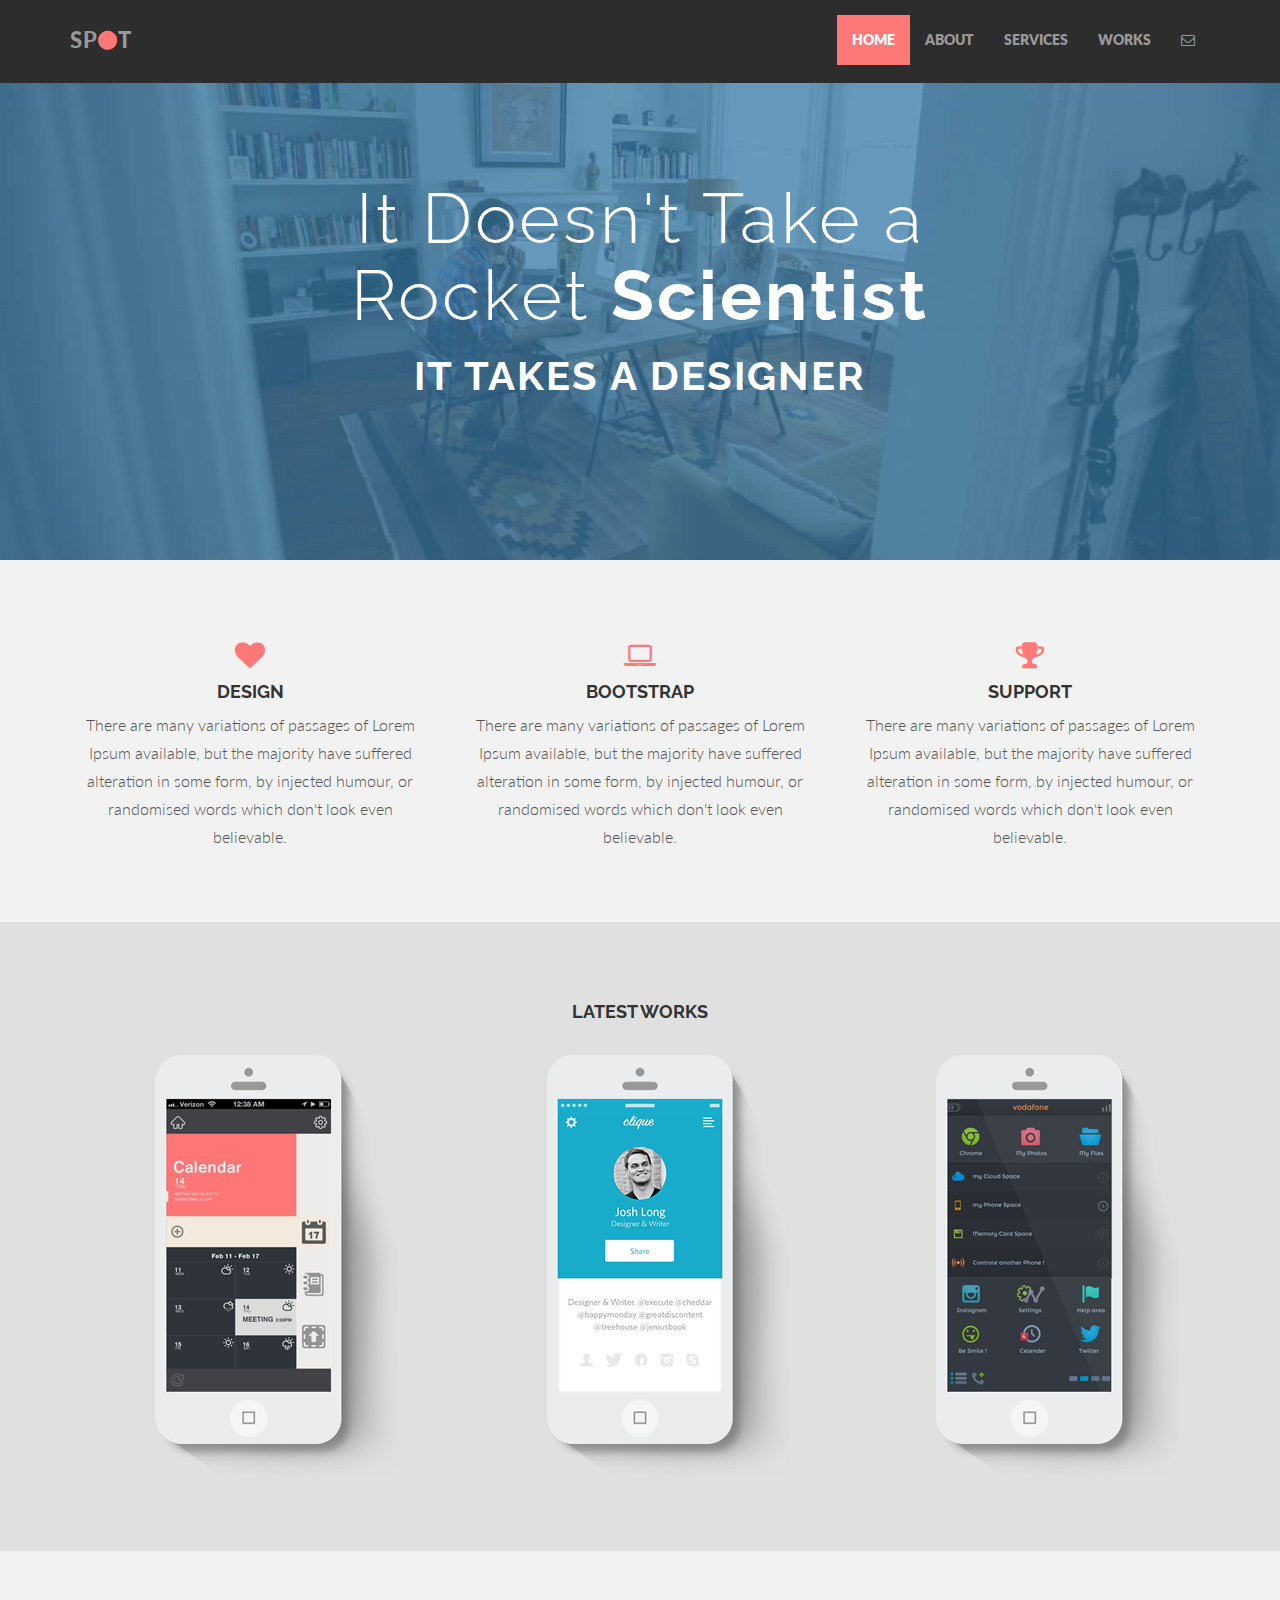
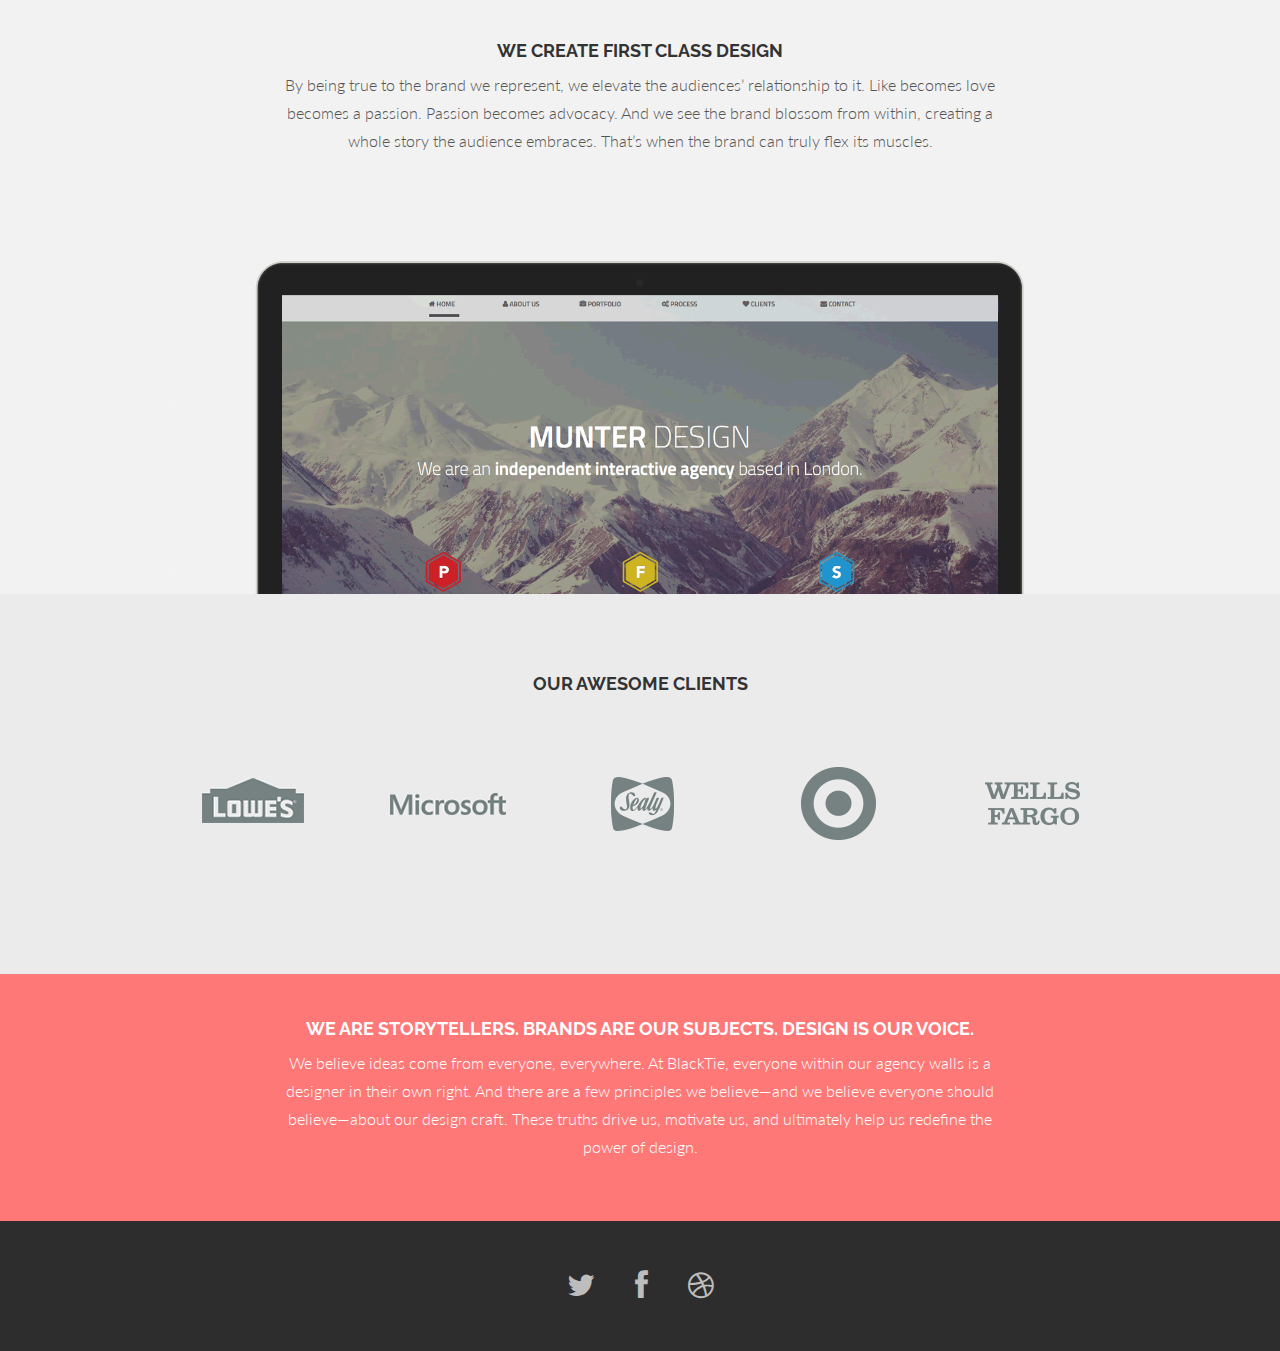
==== new Html/theme/index.html @ d11532a1 "Merge pull request #4 from lin432/Images" ====
<!DOCTYPE html>
<html lang="en">
  <head>
    <meta charset="utf-8">
    <meta http-equiv="X-UA-Compatible" content="IE=edge">
    <meta name="viewport" content="width=device-width, initial-scale=1.0">
    <meta name="description" content="">
    <meta name="author" content="">
    <link rel="shortcut icon" href="assets/ico/favicon.png">

    <title>Honey Badgers</title>

    <!-- Bootstrap core CSS -->
    <link href="assets/css/bootstrap.css" rel="stylesheet">
    <link href="assets/css/font-awesome.min.css" rel="stylesheet">

    <!-- Custom styles for this template -->
    <link href="assets/css/main.css" rel="stylesheet">


    <!-- HTML5 shim and Respond.js IE8 support of HTML5 elements and media queries -->
    <!--[if lt IE 9]>
      <script src="https://oss.maxcdn.com/libs/html5shiv/3.7.0/html5shiv.js"></script>
      <script src="https://oss.maxcdn.com/libs/respond.js/1.3.0/respond.min.js"></script>
    <![endif]-->
  </head>

  <body>

    <!-- Fixed navbar -->
    <div class="navbar navbar-inverse navbar-fixed-top">
      <div class="container">
        <div class="navbar-header">
          <button type="button" class="navbar-toggle" data-toggle="collapse" data-target=".navbar-collapse">
            <span class="icon-bar"></span>
            <span class="icon-bar"></span>
            <span class="icon-bar"></span>
          </button>
          <a class="navbar-brand" href="#">SP<i class="fa fa-circle"></i>T</a>
        </div>
        <div class="navbar-collapse collapse">
          <ul class="nav navbar-nav navbar-right">
            <li class="active"><a href="index.html">HOME</a></li>
            <li><a href="about.html">ABOUT</a></li>
            <li><a href="services.html">SERVICES</a></li>
            <li><a href="works.html">WORKS</a></li>
            <li><a data-toggle="modal" data-target="#myModal" href="#myModal"><i class="fa fa-envelope-o"></i></a></li>
          </ul>
        </div><!--/.nav-collapse -->
      </div>
    </div>

	<div id="headerwrap">
		<div class="container">
			<div class="row centered">
				<div class="col-lg-8 col-lg-offset-2">
				<h1>It Doesn't Take a Rocket <b>Scientist</b></h1>
				<h2>It Takes a Designer</h2>
				</div>
			</div><!-- row -->
		</div><!-- container -->
	</div><!-- headerwrap -->


	<div class="container w">
		<div class="row centered">
			<br><br>
			<div class="col-lg-4">
				<i class="fa fa-heart"></i>
				<h4>DESIGN</h4>
				<p>There are many variations of passages of Lorem Ipsum available, but the majority have suffered alteration in some form, by injected humour, or randomised words which don't look even believable.</p>
			</div><!-- col-lg-4 -->

			<div class="col-lg-4">
				<i class="fa fa-laptop"></i>
				<h4>BOOTSTRAP</h4>
				<p>There are many variations of passages of Lorem Ipsum available, but the majority have suffered alteration in some form, by injected humour, or randomised words which don't look even believable.</p>
			</div><!-- col-lg-4 -->

			<div class="col-lg-4">
				<i class="fa fa-trophy"></i>
				<h4>SUPPORT</h4>
				<p>There are many variations of passages of Lorem Ipsum available, but the majority have suffered alteration in some form, by injected humour, or randomised words which don't look even believable.</p>
			</div><!-- col-lg-4 -->
		</div><!-- row -->
		<br>
		<br>
	</div><!-- container -->


	<!-- PORTFOLIO SECTION -->
	<div id="dg">
		<div class="container">
			<div class="row centered">
				<h4>LATEST WORKS</h4>
				<br>
				<div class="col-lg-4">
					<div class="tilt">
					<a href="#"><img src="assets/img/p01.png" alt=""></a>
					</div>
				</div>

				<div class="col-lg-4">
					<div class="tilt">
					<a href="#"><img src="assets/img/p03.png" alt=""></a>
					</div>
				</div>

				<div class="col-lg-4">
					<div class="tilt">
					<a href="#"><img src="assets/img/p02.png" alt=""></a>
					</div>
				</div>
			</div><!-- row -->
		</div><!-- container -->
	</div><!-- DG -->


	<!-- FEATURE SECTION -->
	<div class="container wb">
		<div class="row centered">
			<br><br>
			<div class="col-lg-8 col-lg-offset-2">
				<h4>WE CREATE FIRST CLASS DESIGN</h4>
				<p>By being true to the brand we represent, we elevate the audiences’ relationship to it. Like becomes love becomes a passion. Passion becomes advocacy. And we see the brand blossom from within, creating a whole story the audience embraces. That’s when the brand can truly flex its muscles.</p>
			<p><br/><br/></p>
			</div>
			<div class="col-lg-2"></div>
			<div class="col-lg-10 col-lg-offset-1">
				<img class="img-responsive" src="assets/img/munter.png" alt="">
			</div>
		</div><!-- row -->
	</div><!-- container -->


	<div id="lg">
		<div class="container">
			<div class="row centered">
				<h4>OUR AWESOME CLIENTS</h4>
				<div class="col-lg-2 col-lg-offset-1">
					<img src="assets/img/c01.gif" alt="">
				</div>
				<div class="col-lg-2">
					<img src="assets/img/c02.gif" alt="">
				</div>
				<div class="col-lg-2">
					<img src="assets/img/c03.gif" alt="">
				</div>
				<div class="col-lg-2">
					<img src="assets/img/c04.gif" alt="">
				</div>
				<div class="col-lg-2">
					<img src="assets/img/c05.gif" alt="">
				</div>
			</div><!-- row -->
		</div><!-- container -->
	</div><!-- dg -->
	
	
	<div id="r">
		<div class="container">
			<div class="row centered">
				<div class="col-lg-8 col-lg-offset-2">
					<h4>WE ARE STORYTELLERS. BRANDS ARE OUR SUBJECTS. DESIGN IS OUR VOICE.</h4>
					<p>We believe ideas come from everyone, everywhere. At BlackTie, everyone within our agency walls is a designer in their own right. And there are a few principles we believe—and we believe everyone should believe—about our design craft. These truths drive us, motivate us, and ultimately help us redefine the power of design.</p>
				</div>
			</div><!-- row -->
		</div><!-- container -->
	</div><! -- r wrap -->
	
	
	<!-- FOOTER -->
	<div id="f">
		<div class="container">
			<div class="row centered">
				<a href="#"><i class="fa fa-twitter"></i></a><a href="#"><i class="fa fa-facebook"></i></a><a href="#"><i class="fa fa-dribbble"></i></a>
		
			</div><!-- row -->
		</div><!-- container -->
	</div><!-- Footer -->


	<!-- MODAL FOR CONTACT -->
	<!-- Modal -->
	<div class="modal fade" id="myModal" tabindex="-1" role="dialog" aria-labelledby="myModalLabel" aria-hidden="true">
	  <div class="modal-dialog">
	    <div class="modal-content">
	      <div class="modal-header">
	        <button type="button" class="close" data-dismiss="modal" aria-hidden="true">&times;</button>
	        <h4 class="modal-title" id="myModalLabel">contact us</h4>
	      </div>
	      <div class="modal-body">
		        <div class="row centered">
		        	<p>We are available 24/7, so don't hesitate to contact us.</p>
		        	<p>
		        		Somestreet Ave, 987<br/>
						London, UK.<br/>
						+44 8948-4343<br/>
						hi@blacktie.co
		        	</p>
		        	<div id="mapwrap">
		<iframe height="300" width="100%" frameborder="0" scrolling="no" marginheight="0" marginwidth="0" src="https://www.google.es/maps?t=m&amp;ie=UTF8&amp;ll=52.752693,22.791016&amp;spn=67.34552,156.972656&amp;z=2&amp;output=embed"></iframe>
					</div>	
		        </div>
	      </div>
	      <div class="modal-footer">
	        <button type="button" class="btn btn-danger" data-dismiss="modal">Save & Go</button>
	      </div>
	    </div><!-- /.modal-content -->
	  </div><!-- /.modal-dialog -->
	</div><!-- /.modal -->


    <!-- Bootstrap core JavaScript
    ================================================== -->
    <!-- Placed at the end of the document so the pages load faster -->
    <script src="https://code.jquery.com/jquery-1.10.2.min.js"></script>
    <script src="assets/js/bootstrap.min.js"></script>
  </body>
</html>
---- new Html/theme/assets/css/main.css ----
/*
 * Author: Carlos Alvarez
 * URL: http://alvarez.is
 *
 * Project Name: SPOT - Free Bootstrap 3 Theme
 * Version: 1.0
 * URL: http://blacktie.co
 */
 
/* FONTS */
@import url(http://fonts.googleapis.com/css?family=Lato:300,400,700,900);
@import url(http://fonts.googleapis.com/css?family=Raleway:400,300,700,900);

/* OVERALL ASPECT */

body {
  background-color: #f2f2f2;
    font-family: "Lato";
    font-weight: 300;
    font-size: 16px;
    color: #555;

    -webkit-font-smoothing: antialiased;
    -webkit-overflow-scrolling: touch;
    
    margin-top: 70px;
}

/* Titles */
h1, h2, h3, h4, h5, h6 {
    font-family: "Raleway";
    font-weight: 300;
    color: #333;
}


/* Paragraph & Typographic */
p {
    line-height: 28px;
    margin-bottom: 25px;
}

.centered {
    text-align: center;
}

/* Links */
a {
    color: #f85c37;
    word-wrap: break-word;

    -webkit-transition: color 0.1s ease-in, background 0.1s ease-in;
    -moz-transition: color 0.1s ease-in, background 0.1s ease-in;
    -ms-transition: color 0.1s ease-in, background 0.1s ease-in;
    -o-transition: color 0.1s ease-in, background 0.1s ease-in;
    transition: color 0.1s ease-in, background 0.1s ease-in;
}

a:hover,
a:focus {
    color: #7b7b7b;
    text-decoration: none;
    outline: 0;
}

a:before,
a:after {
    -webkit-transition: color 0.1s ease-in, background 0.1s ease-in;
    -moz-transition: color 0.1s ease-in, background 0.1s ease-in;
    -ms-transition: color 0.1s ease-in, background 0.1s ease-in;
    -o-transition: color 0.1s ease-in, background 0.1s ease-in;
    transition: color 0.1s ease-in, background 0.1s ease-in;
}

 hr {
    display: block;
    height: 1px;
    border: 0;
    border-top: 1px solid #ccc;
    margin: 1em 0;
    padding: 0;
}


.navbar {
	font-weight: 800;
	font-size: 14px;
	padding-top: 15px;
	padding-bottom: 15px;
}

.navbar-inverse {
	background: #2d2d2d;
	border-color: #2d2d2d;
}

.navbar-inverse .navbar-nav > .active > a {
	background: #ff7878
}

.navbar-inverse .navbar-brand {
	color: #999999;
	font-weight: bolder;
	font-size: 22px;
	letter-spacing: 1px;
}

.navbar-inverse .navbar-brand i {
	color: #ff7878;
	font-size: 22px;
	letter-spacing: 1px;
}

/*TILT*/
.tilt {
  -webkit-transition: all 0.5s ease;
     -moz-transition: all 0.5s ease;
       -o-transition: all 0.5s ease;
      -ms-transition: all 0.5s ease;
          transition: all 0.5s ease;
}
 
.tilt:hover {
  -webkit-transform: rotate(-10deg);
     -moz-transform: rotate(-10deg);
       -o-transform: rotate(-10deg);
      -ms-transform: rotate(-10deg);
          transform: rotate(-10deg);
}

/* ==========================================================================
   Wrap Sections
   ========================================================================== */

#headerwrap {
	background: url(../img/header-bg.jpg) no-repeat center top;
	margin-top: -10px;
	padding-top:20px;
	text-align:center;
	background-attachment: relative;
	background-position: center center;
	min-height: 500px;
	width: 100%;
	
    -webkit-background-size: 100%;
    -moz-background-size: 100%;
    -o-background-size: 100%;
    background-size: 100%;

    -webkit-background-size: cover;
    -moz-background-size: cover;
    -o-background-size: cover;
    background-size: cover;
}

#headerwrap h1 {
	margin-top: 100px;
	color: white;
	font-size: 70px;
	font-weight: 300;
	letter-spacing: 3px;
}

#headerwrap h2 {
	color: white;
	font-size: 40px;
	font-weight: 700;
	letter-spacing: 2px;
	text-transform: uppercase;
}

/* Dark Grey Wrap */
#dg {
	background: #e0e0e0;
	padding-top: 70px;
	padding-bottom: 70px;
	text-align: center;
}

#dg h4 {
	font-weight: 700;
}

/* Light Grey */
#lg {
	background: #ebebeb;
	padding-top: 70px;
	padding-bottom: 70px;
	text-align: center;
}

#lg h4 {
	font-weight: 700;
}


/* Red Wrap */
#r {
	background: #ff7878;
	padding-top: 35px;
	padding-bottom: 35px;
}

#r h4 {
	color: white;
	font-weight: 700;
}

#r p {
	color: white;
}

/* Blue Wrap */

#blue {
	
	padding-top: 35px;
	padding-bottom: 35px;
}

#blue h4 {
	color: white;
	font-weight: 700;
}

#blue p {
	color: white;
}



/* Footer Wrap */
#f {
	background: #2d2d2d;
	padding-top: 30px;
	padding-bottom: 30px;
}

#f i {
	color: #bdbdbd;
	font-size: 30px;
	padding: 20px;
}

#f i:hover {
	color: #ff7878;
}

/****** SECTIONS *****/

.w {
	padding-top: 35px;
}

.w h4 {
	font-weight: 700;
}

.w i {
	color: #ff7878;
	font-size: 30px;
}


.wb {
	padding-top: 35px;
	margin-bottom: 0px;
}

.wb h4 {
	font-weight: 700;
}

.desc {
	padding-top: 35px;
}

.desc h4 {
	font-weight: 700;
}

.desc i {
	color: #ff7878;
	font-size: 12px;
	padding: 5px;
}

/***** MODAL CONTACT *****/
.modal-content {
	border-radius: 0px;

}

.modal-header {
	background: #bdbdbd;
	color: white;
}

.modal-header h4 {
	font-weight: 700;
}

.modal-body {
	background: #f2f2f2;
    font-family: "Lato";
    font-weight: 300;
    font-size: 16px;
    color: #555;
}

.modal-footer {
	background: #f2f2f2;
	margin-top: 0px; 
}

/* ==========================================================================
   Pricing Tables
   ========================================================================== */
   
.pricing-option {
    padding-bottom: 40px;
}

.pricing-option .pricing-top {
    position: relative;
    background: #222;
    color: white;
    text-align: center;
    font-weight: bold;

    padding: 40px 20px 30px 20px;
    -webkit-box-sizing: border-box;
    -moz-box-sizing: border-box;
    box-sizing: border-box;
}

.pricing-option .pricing-top .special-label {
    display: block;
    width: 100%;
    position: absolute;
    top: 0;
    left: 0;
    background: #1abc9c;
    text-transform: uppercase;
    font-size: 15px;
    font-weight: bold;
    padding: 3px 0;
}

.special .pricing-top {
    background: black;
}

.pricing-option .pricing-edition {
    text-transform: uppercase;
    display: block;
    font-size: 25px;
    letter-spacing: 8px;
}

.pricing-option .price {
    display: inline-block;
    position: relative;
}

.pricing-option .price sup {
    position: absolute;
    top: 50px;
    left: -10px;
    font-size: 24px;
}

.pricing-option .price .price-amount {
    font-size: 108px;
    letter-spacing: -4px;
}

.pricing-option .price small {
    position: relative;
    left: -10px;
    font-size: 18px;
}

.pricing-option ul {
    list-style: none;
    margin: 0;
    background: #eee;
    text-align: center;
    padding-left: 0px;
}

.pricing-option ul li {
    border-bottom: solid 1px #e1e1e1;
    padding-top: 20px;
    padding-bottom: 20px;
}

.pricing-option .pricing-signup {
    display: block;
    text-align: center;
    font-size: 18px;
    font-weight: bold;
    padding: 15px 10px;
    color: white;
    background: #1abc9c;
}

.pricing-option .pricing-signup:hover {
    background: #ff7878;
}
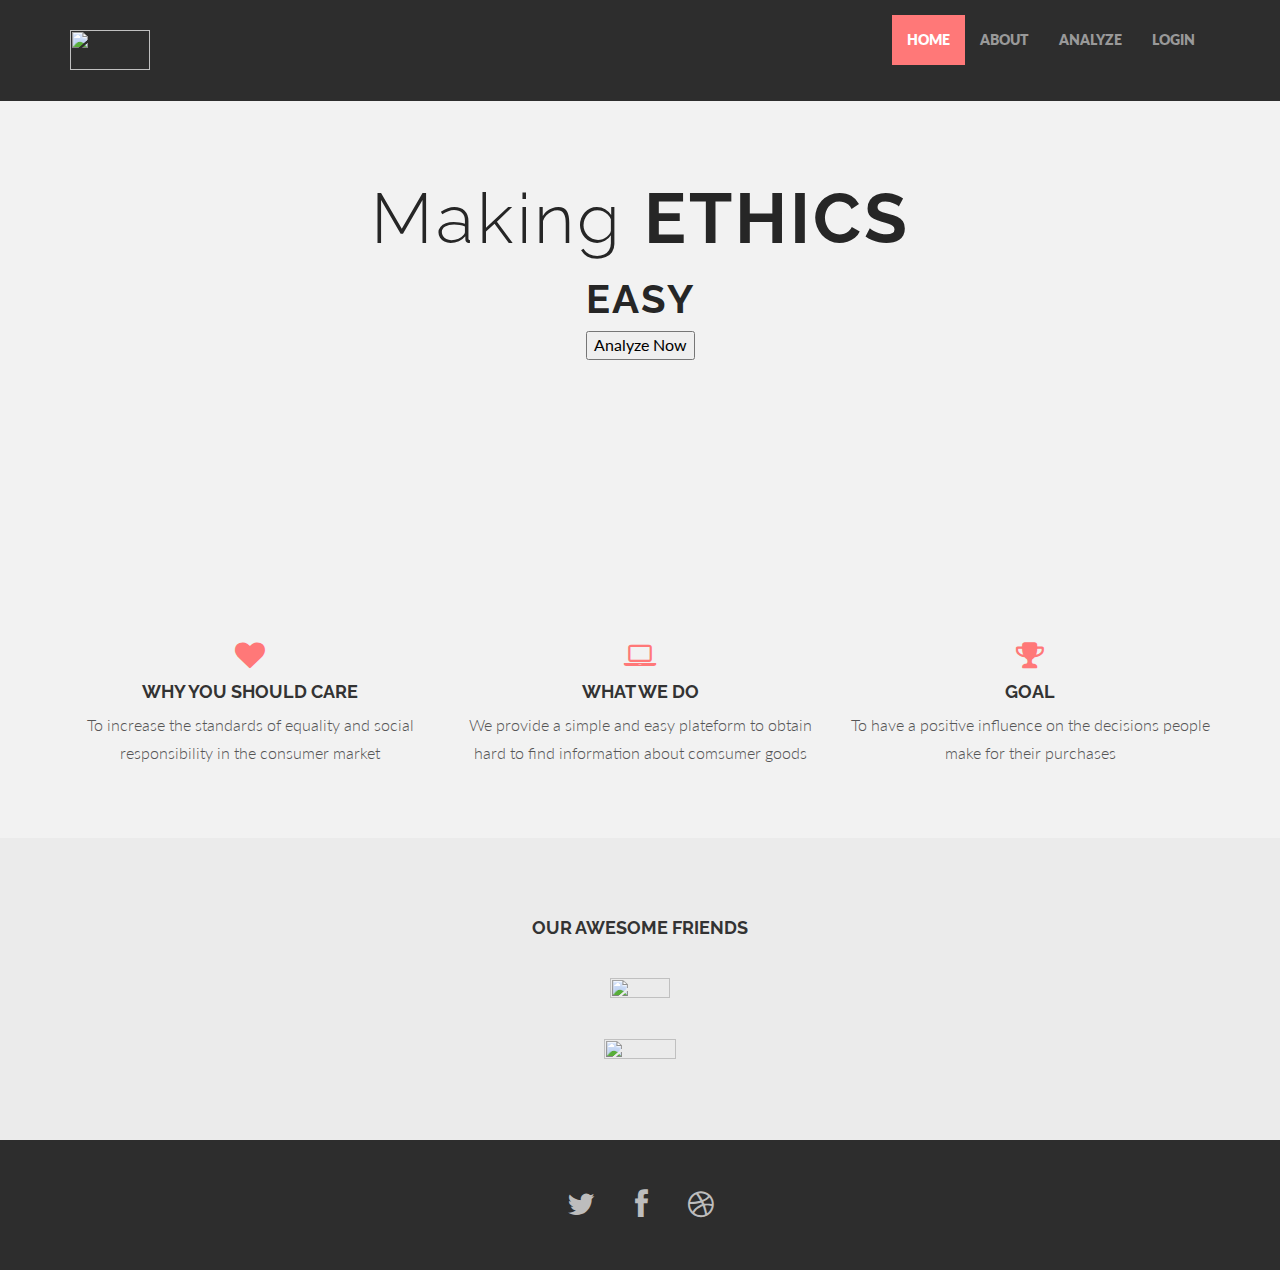
==== commit 3c1e598c: "Update index.html" ====
--- a/new Html/theme/index.html
+++ b/new Html/theme/index.html
@@ -8,7 +8,7 @@
     <meta name="author" content="">
     <link rel="shortcut icon" href="assets/ico/favicon.png">
 
-    <title>Honey Badgers</title>
+    <title>Badger</title>
 
     <!-- Bootstrap core CSS -->
     <link href="assets/css/bootstrap.css" rel="stylesheet">
@@ -36,15 +36,14 @@
             <span class="icon-bar"></span>
             <span class="icon-bar"></span>
           </button>
-          <a class="navbar-brand" href="#">SP<i class="fa fa-circle"></i>T</a>
+          <a class="navbar-brand" href="#"><img src="assets/img/honey_badger.png" style="width:80px;height:40px;"></a>
         </div>
         <div class="navbar-collapse collapse">
           <ul class="nav navbar-nav navbar-right">
             <li class="active"><a href="index.html">HOME</a></li>
             <li><a href="about.html">ABOUT</a></li>
-            <li><a href="services.html">SERVICES</a></li>
-            <li><a href="works.html">WORKS</a></li>
-            <li><a data-toggle="modal" data-target="#myModal" href="#myModal"><i class="fa fa-envelope-o"></i></a></li>
+            <li><a href="services.html">ANALYZE</a></li>
+            <li><a href="works.html">LOGIN</a></li>
           </ul>
         </div><!--/.nav-collapse -->
       </div>
@@ -54,8 +53,9 @@
 		<div class="container">
 			<div class="row centered">
 				<div class="col-lg-8 col-lg-offset-2">
-				<h1>It Doesn't Take a Rocket <b>Scientist</b></h1>
-				<h2>It Takes a Designer</h2>
+				<h1>Making <b>ETHICS</b></h1>
+				<h2>Easy</h2>
+				<a href="services.html" class="button"><button class="button" style="vertical-align:middle"><span>Analyze Now </span></button></a>
 				</div>
 			</div><!-- row -->
 		</div><!-- container -->
@@ -67,20 +67,20 @@
 			<br><br>
 			<div class="col-lg-4">
 				<i class="fa fa-heart"></i>
-				<h4>DESIGN</h4>
-				<p>There are many variations of passages of Lorem Ipsum available, but the majority have suffered alteration in some form, by injected humour, or randomised words which don't look even believable.</p>
+				<h4>WHY YOU SHOULD CARE</h4>
+				<p>To increase the standards of equality and social responsibility in the consumer market</p>
 			</div><!-- col-lg-4 -->
 
 			<div class="col-lg-4">
 				<i class="fa fa-laptop"></i>
-				<h4>BOOTSTRAP</h4>
-				<p>There are many variations of passages of Lorem Ipsum available, but the majority have suffered alteration in some form, by injected humour, or randomised words which don't look even believable.</p>
+				<h4>WHAT WE DO</h4>
+				<p>We provide a simple and easy plateform to obtain hard to find information about comsumer goods</p>
 			</div><!-- col-lg-4 -->
 
 			<div class="col-lg-4">
 				<i class="fa fa-trophy"></i>
-				<h4>SUPPORT</h4>
-				<p>There are many variations of passages of Lorem Ipsum available, but the majority have suffered alteration in some form, by injected humour, or randomised words which don't look even believable.</p>
+				<h4>GOAL</h4>
+				<p>To have a positive influence on the decisions people make for their purchases</p>
 			</div><!-- col-lg-4 -->
 		</div><!-- row -->
 		<br>
@@ -88,86 +88,21 @@
 	</div><!-- container -->
 
 
-	<!-- PORTFOLIO SECTION -->
-	<div id="dg">
-		<div class="container">
-			<div class="row centered">
-				<h4>LATEST WORKS</h4>
-				<br>
-				<div class="col-lg-4">
-					<div class="tilt">
-					<a href="#"><img src="assets/img/p01.png" alt=""></a>
-					</div>
-				</div>
-
-				<div class="col-lg-4">
-					<div class="tilt">
-					<a href="#"><img src="assets/img/p03.png" alt=""></a>
-					</div>
-				</div>
-
-				<div class="col-lg-4">
-					<div class="tilt">
-					<a href="#"><img src="assets/img/p02.png" alt=""></a>
-					</div>
-				</div>
-			</div><!-- row -->
-		</div><!-- container -->
-	</div><!-- DG -->
-
-
-	<!-- FEATURE SECTION -->
-	<div class="container wb">
-		<div class="row centered">
-			<br><br>
-			<div class="col-lg-8 col-lg-offset-2">
-				<h4>WE CREATE FIRST CLASS DESIGN</h4>
-				<p>By being true to the brand we represent, we elevate the audiences’ relationship to it. Like becomes love becomes a passion. Passion becomes advocacy. And we see the brand blossom from within, creating a whole story the audience embraces. That’s when the brand can truly flex its muscles.</p>
-			<p><br/><br/></p>
-			</div>
-			<div class="col-lg-2"></div>
-			<div class="col-lg-10 col-lg-offset-1">
-				<img class="img-responsive" src="assets/img/munter.png" alt="">
-			</div>
-		</div><!-- row -->
-	</div><!-- container -->
-
 
 	<div id="lg">
 		<div class="container">
 			<div class="row centered">
-				<h4>OUR AWESOME CLIENTS</h4>
-				<div class="col-lg-2 col-lg-offset-1">
-					<img src="assets/img/c01.gif" alt="">
+				<h4>OUR AWESOME FRIENDS</h4>
+				<div class="row centered " >
+					<img src="assets/img/corporate.png" style = 'width: 25%; height: 25%; padding: 30px;'>
 				</div>
-				<div class="col-lg-2">
-					<img src="assets/img/c02.gif" alt="">
-				</div>
-				<div class="col-lg-2">
-					<img src="assets/img/c03.gif" alt="">
-				</div>
-				<div class="col-lg-2">
-					<img src="assets/img/c04.gif" alt="">
-				</div>
-				<div class="col-lg-2">
-					<img src="assets/img/c05.gif" alt="">
+				<div class="row centered">
+					<img src="assets/img/bloomberg.png" style = 'width: 25%; height: 125%; padding: 5px;'>
 				</div>
 			</div><!-- row -->
 		</div><!-- container -->
 	</div><!-- dg -->
-	
-	
-	<div id="r">
-		<div class="container">
-			<div class="row centered">
-				<div class="col-lg-8 col-lg-offset-2">
-					<h4>WE ARE STORYTELLERS. BRANDS ARE OUR SUBJECTS. DESIGN IS OUR VOICE.</h4>
-					<p>We believe ideas come from everyone, everywhere. At BlackTie, everyone within our agency walls is a designer in their own right. And there are a few principles we believe—and we believe everyone should believe—about our design craft. These truths drive us, motivate us, and ultimately help us redefine the power of design.</p>
-				</div>
-			</div><!-- row -->
-		</div><!-- container -->
-	</div><! -- r wrap -->
-	
+
 	
 	<!-- FOOTER -->
 	<div id="f">
@@ -191,13 +126,7 @@
 	      </div>
 	      <div class="modal-body">
 		        <div class="row centered">
-		        	<p>We are available 24/7, so don't hesitate to contact us.</p>
-		        	<p>
-		        		Somestreet Ave, 987<br/>
-						London, UK.<br/>
-						+44 8948-4343<br/>
-						hi@blacktie.co
-		        	</p>
+		          	
 		        	<div id="mapwrap">
 		<iframe height="300" width="100%" frameborder="0" scrolling="no" marginheight="0" marginwidth="0" src="https://www.google.es/maps?t=m&amp;ie=UTF8&amp;ll=52.752693,22.791016&amp;spn=67.34552,156.972656&amp;z=2&amp;output=embed"></iframe>
 					</div>	
--- a/new Html/theme/assets/css/main.css
+++ b/new Html/theme/assets/css/main.css
@@ -133,7 +133,7 @@
    ========================================================================== */
 
 #headerwrap {
-	background: url(../img/header-bg.jpg) no-repeat center top;
+	background: url(https://scontent-yyz1-1.xx.fbcdn.net/hphotos-xpa1/v/t34.0-12/12721834_10156532352070634_1948947343_n.jpg?oh=6535662b1c2df2a9cffaec80d955c740&oe=56C1F223) no-repeat center top;
 	margin-top: -10px;
 	padding-top:20px;
 	text-align:center;
@@ -155,14 +155,14 @@
 
 #headerwrap h1 {
 	margin-top: 100px;
-	color: white;
+	color: #262626;
 	font-size: 70px;
 	font-weight: 300;
 	letter-spacing: 3px;
 }
 
 #headerwrap h2 {
-	color: white;
+	color: #262626;
 	font-size: 40px;
 	font-weight: 700;
 	letter-spacing: 2px;
@@ -213,7 +213,7 @@
 /* Blue Wrap */
 
 #blue {
-	
+	background: #3498db;
 	padding-top: 35px;
 	padding-bottom: 35px;
 }
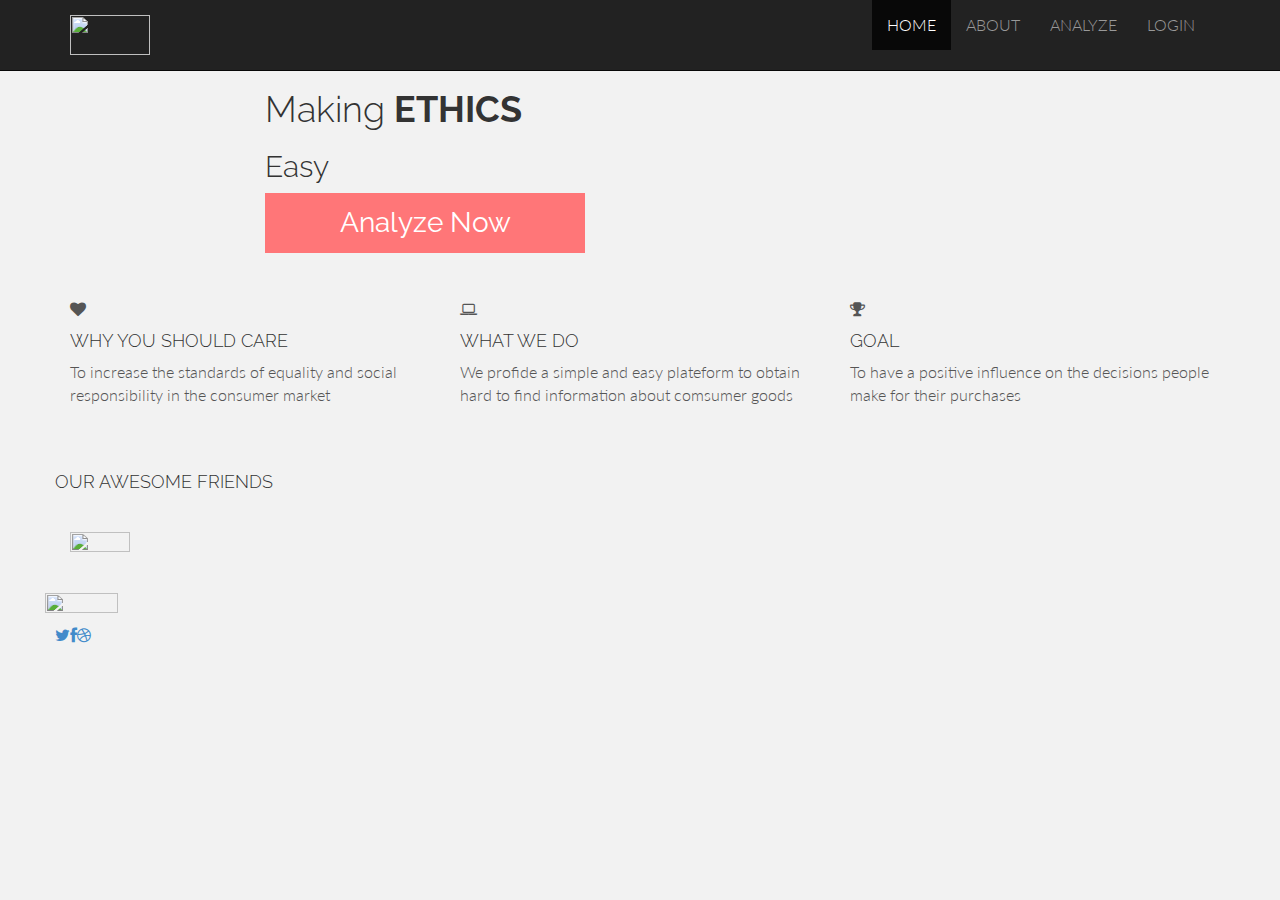
==== commit bdea6475: "Update index.html" ====
--- a/new Html/theme/index.html
+++ b/new Html/theme/index.html
@@ -74,7 +74,7 @@
 			<div class="col-lg-4">
 				<i class="fa fa-laptop"></i>
 				<h4>WHAT WE DO</h4>
-				<p>We provide a simple and easy plateform to obtain hard to find information about comsumer goods</p>
+				<p>We profide a simple and easy plateform to obtain hard to find information about comsumer goods</p>
 			</div><!-- col-lg-4 -->
 
 			<div class="col-lg-4">
--- a/new Html/theme/assets/css/main.css
+++ b/new Html/theme/assets/css/main.css
@@ -1,12 +1,3 @@
-/*
- * Author: Carlos Alvarez
- * URL: http://alvarez.is
- *
- * Project Name: SPOT - Free Bootstrap 3 Theme
- * Version: 1.0
- * URL: http://blacktie.co
- */
- 
 /* FONTS */
 @import url(http://fonts.googleapis.com/css?family=Lato:300,400,700,900);
 @import url(http://fonts.googleapis.com/css?family=Raleway:400,300,700,900);
@@ -33,6 +24,33 @@
     color: #333;
 }
 
+.button {
+  display: inline-block;
+  background-color: #ff7678;
+  border: none;
+  color: #FFFFFF;
+  font-family: "Raleway";
+  text-align: center;
+  font-size: 28px;
+  width: 320px;
+  padding: 5px 0px;
+
+}
+
+.button span {
+  cursor: pointer;
+  display: inline-block;
+  position: relative;
+  transition: 0.5s;
+}
+
+.button:hover span {
+  padding-right: 5px;
+}
+
+.button:hover span:after {
+  opacity: 1;
+  right: 0;
 
 /* Paragraph & Typographic */
 p {
@@ -213,7 +231,7 @@
 /* Blue Wrap */
 
 #blue {
-	background: #3498db;
+	
 	padding-top: 35px;
 	padding-bottom: 35px;
 }
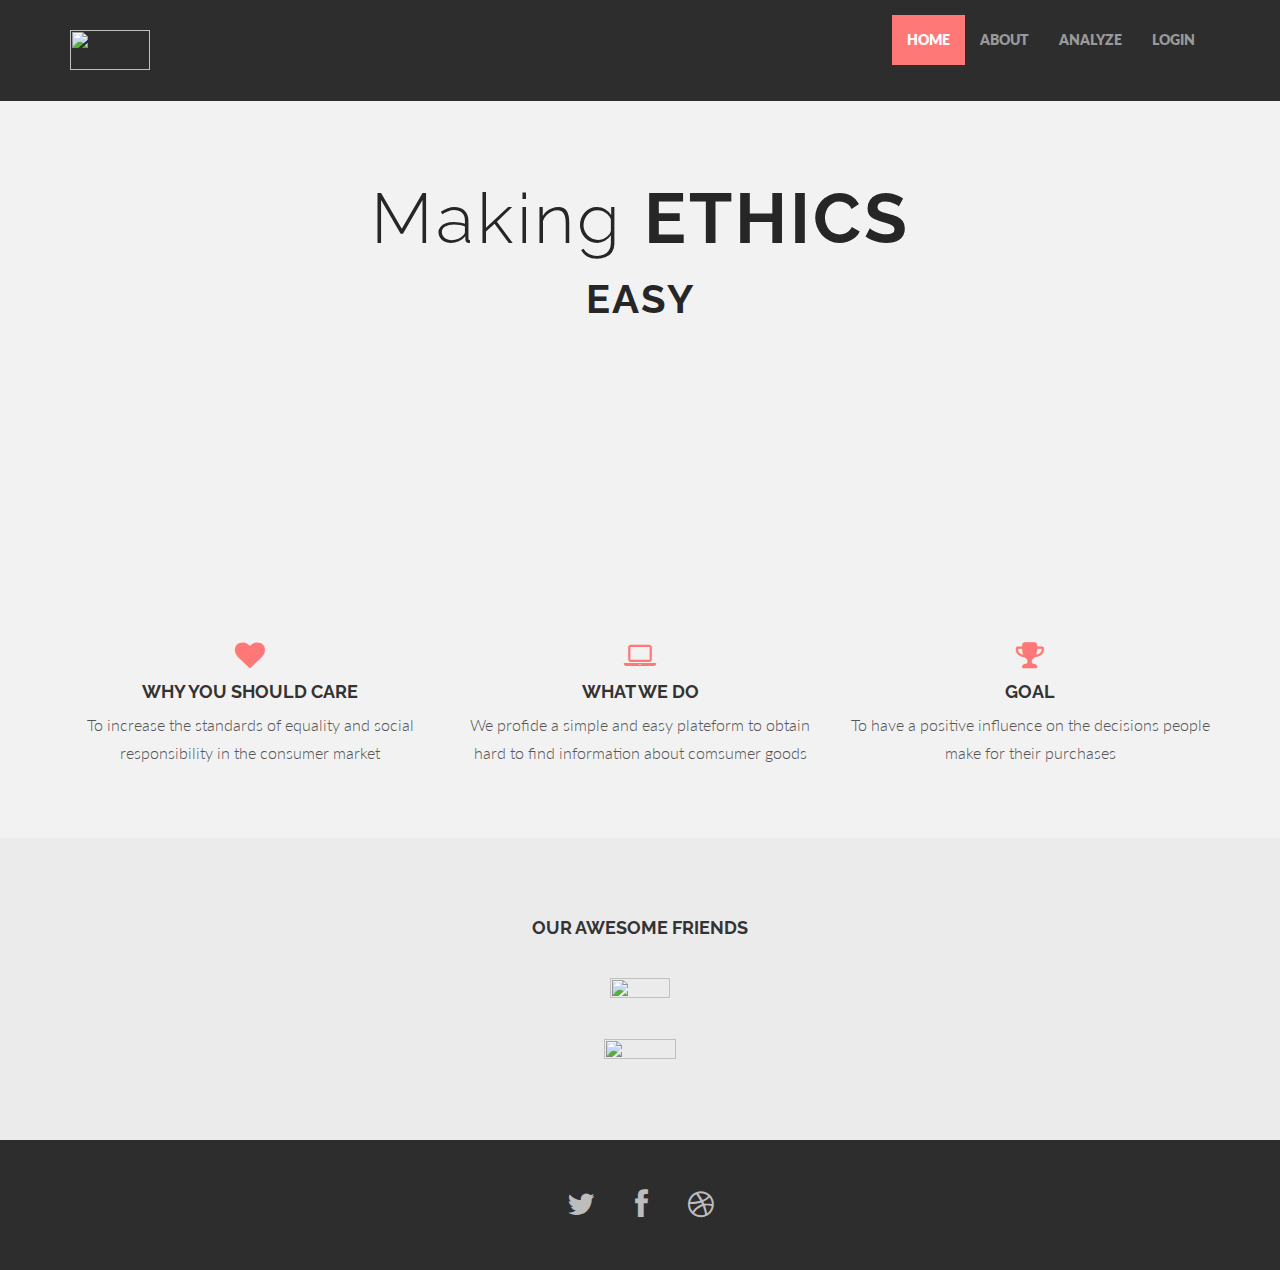
==== commit f609d5be: "dafdsf" ====
--- a/new Html/theme/index.html
+++ b/new Html/theme/index.html
@@ -8,7 +8,7 @@
     <meta name="author" content="">
     <link rel="shortcut icon" href="assets/ico/favicon.png">
 
-    <title>Badger</title>
+    <title>SPOT - Free Bootstrap 3 Theme</title>
 
     <!-- Bootstrap core CSS -->
     <link href="assets/css/bootstrap.css" rel="stylesheet">
@@ -55,7 +55,6 @@
 				<div class="col-lg-8 col-lg-offset-2">
 				<h1>Making <b>ETHICS</b></h1>
 				<h2>Easy</h2>
-				<a href="services.html" class="button"><button class="button" style="vertical-align:middle"><span>Analyze Now </span></button></a>
 				</div>
 			</div><!-- row -->
 		</div><!-- container -->
--- a/new Html/theme/assets/css/main.css
+++ b/new Html/theme/assets/css/main.css
@@ -1,3 +1,12 @@
+/*
+ * Author: Carlos Alvarez
+ * URL: http://alvarez.is
+ *
+ * Project Name: SPOT - Free Bootstrap 3 Theme
+ * Version: 1.0
+ * URL: http://blacktie.co
+ */
+ 
 /* FONTS */
 @import url(http://fonts.googleapis.com/css?family=Lato:300,400,700,900);
 @import url(http://fonts.googleapis.com/css?family=Raleway:400,300,700,900);
@@ -24,33 +33,6 @@
     color: #333;
 }
 
-.button {
-  display: inline-block;
-  background-color: #ff7678;
-  border: none;
-  color: #FFFFFF;
-  font-family: "Raleway";
-  text-align: center;
-  font-size: 28px;
-  width: 320px;
-  padding: 5px 0px;
-
-}
-
-.button span {
-  cursor: pointer;
-  display: inline-block;
-  position: relative;
-  transition: 0.5s;
-}
-
-.button:hover span {
-  padding-right: 5px;
-}
-
-.button:hover span:after {
-  opacity: 1;
-  right: 0;
 
 /* Paragraph & Typographic */
 p {
